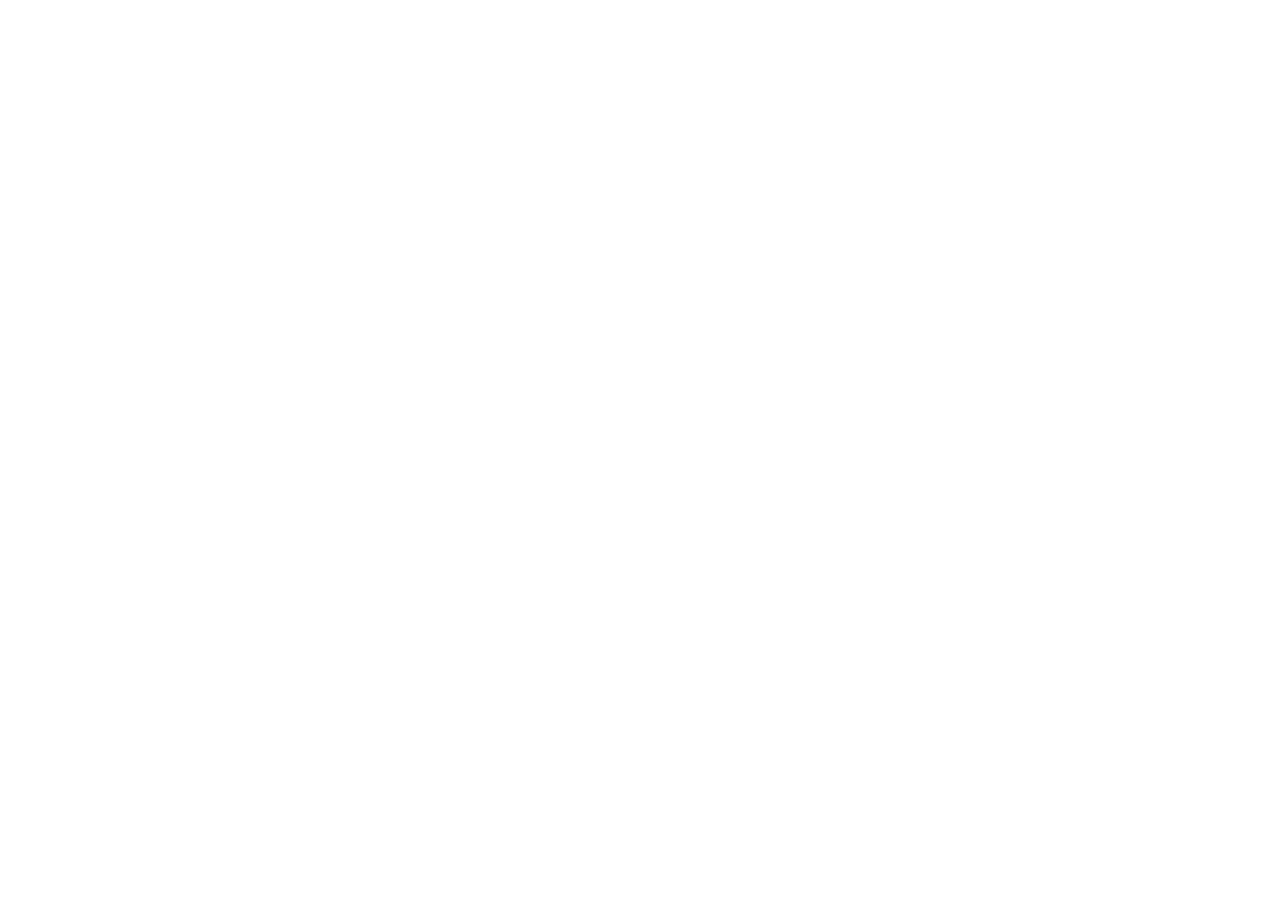
==== login.html @ df0c184a "init project" ====
<!DOCTYPE html>
<html lang="en">
<head>
    <meta charset="UTF-8">
    <meta http-equiv="X-UA-Compatible" content="IE=edge">
    <meta name="viewport" content="width=device-width, initial-scale=1.0">
    <title>Document</title>
</head>
<body>
    
</body>
</html>
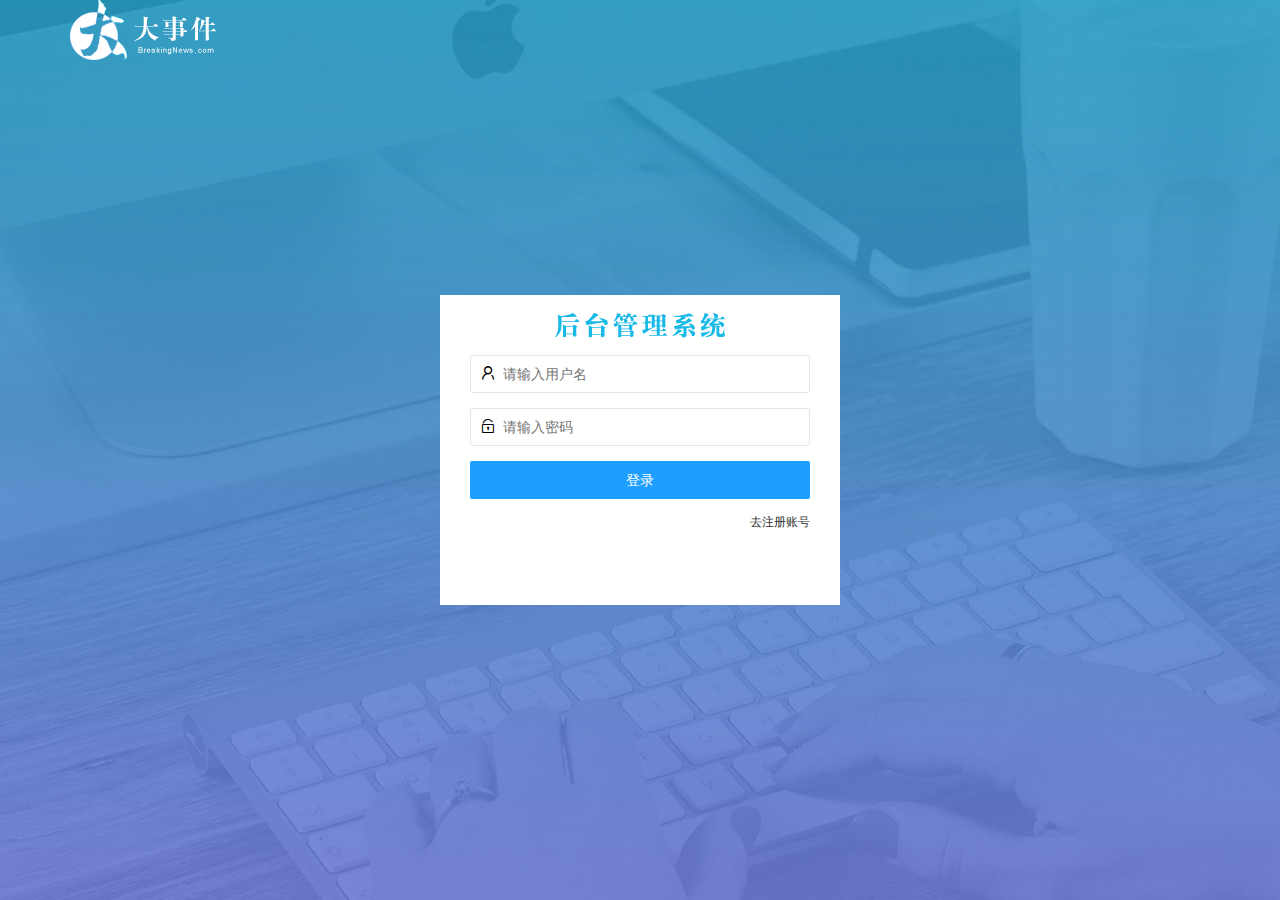
==== commit 1e6ffba7: "完成了登录和注册功能的开发" ====
--- a/login.html
+++ b/login.html
@@ -1,12 +1,90 @@
 <!DOCTYPE html>
 <html lang="en">
+
 <head>
     <meta charset="UTF-8">
     <meta http-equiv="X-UA-Compatible" content="IE=edge">
     <meta name="viewport" content="width=device-width, initial-scale=1.0">
-    <title>Document</title>
+    <title>大事件-登录/注册</title>
+    <!-- 导入LayUI的样式 -->
+    <link rel="stylesheet" href="/assets/lib/layui/css/layui.css">
+    <!-- 导入自己的样式 -->
+    <link rel="stylesheet" href="/assets/css/login.css">
 </head>
+
 <body>
-    
+    <!-- 头部的logo区域 -->
+    <div class="layui-main">
+        <img src="/assets/images/logo.png" alt="">
+    </div>
+    <!-- 登录注册区域 -->
+    <div class="loginAndRegBox">
+        <div class="title-box"></div>
+        <!-- 登录的div -->
+        <div class="login-box">
+            <!-- 登录的表单 -->
+            <form class="layui-form" id="form_login">
+                <!-- 用户名 -->
+                <div class="layui-form-item">
+                    <i class="layui-icon layui-icon-username"></i>
+                    <input type="text" name="username" required lay-verify="required" placeholder="请输入用户名"
+                        autocomplete="off" class="layui-input">
+                </div>
+                <!-- 密码 -->
+                <div class="layui-form-item">
+                    <i class="layui-icon layui-icon-password"></i>
+                    <input type="password" name="password" required lay-verify="required|pwd" placeholder="请输入密码"
+                        autocomplete="off" class="layui-input">
+                </div>
+                <!-- 登录按钮 -->
+                <div class="layui-form-item">
+                    <!-- 注意：表单提交按钮和普通按钮的区别，就是lay-submit属性 -->
+                    <button class="layui-btn layui-btn-fluid layui-btn-normal" lay-submit>登录</button>
+                </div>
+                <div class="layui-form-item links">
+                    <a href="javascript:;" id="link_reg">去注册账号</a>
+                </div>
+            </form>
+        </div>
+        <!-- 注册的div -->
+        <div class="reg-box">
+            <form class="layui-form" id="form_reg">
+                <!-- 用户名 -->
+                <div class="layui-form-item">
+                    <i class="layui-icon layui-icon-username"></i>
+                    <input type="text" name="username" required lay-verify="required" placeholder="请输入用户名"
+                        autocomplete="off" class="layui-input">
+                </div>
+                <!-- 密码 -->
+                <div class="layui-form-item">
+                    <i class="layui-icon layui-icon-password"></i>
+                    <input type="password" name="password" required lay-verify="required|pwd" placeholder="请输入密码"
+                        autocomplete="off" class="layui-input">
+                </div>
+                <div class="layui-form-item">
+                    <i class="layui-icon layui-icon-password"></i>
+                    <input type="password" name="repassword" required lay-verify="required|pwd|repwd" placeholder="再次确认密码"
+                        autocomplete="off" class="layui-input">
+                </div>
+                <!-- 注册按钮 -->
+                <div class="layui-form-item">
+                    <!-- 注意：表单提交按钮和普通按钮的区别，就是lay-submit属性 -->
+                    <button class="layui-btn layui-btn-fluid layui-btn-normal" lay-submit>注册</button>
+                </div>
+                <div class="layui-form-item links">
+                    <a href="javascript:;" id="link_login">去登录</a>
+                </div>
+            </form>
+        </div>
+    </div>
+    <!-- 导入Layui的JS文件 -->
+    <script src="/assets/lib/layui/layui.all.js"></script>
+    <!-- 导入jQuery -->
+    <script src="/assets/lib/jquery.js"></script>
+    <!-- 导入自己封装的baseApi.js -->
+    <script src="/assets/js/baseApi.js"></script>
+    <!-- 导入自己的JavaScript脚本 -->
+    <script src="/assets/js/login.js"></script>
 </body>
+
 </html>--- a/assets/lib/layui/css/layui.css
+++ b/assets/lib/layui/css/layui.css
@@ -0,0 +1,2 @@
+/** layui-v2.5.5 MIT License By https://www.layui.com */
+ .layui-inline,img{display:inline-block;vertical-align:middle}h1,h2,h3,h4,h5,h6{font-weight:400}.layui-edge,.layui-header,.layui-inline,.layui-main{position:relative}.layui-body,.layui-edge,.layui-elip{overflow:hidden}.layui-btn,.layui-edge,.layui-inline,img{vertical-align:middle}.layui-btn,.layui-disabled,.layui-icon,.layui-unselect{-moz-user-select:none;-webkit-user-select:none;-ms-user-select:none}.layui-elip,.layui-form-checkbox span,.layui-form-pane .layui-form-label{text-overflow:ellipsis;white-space:nowrap}.layui-breadcrumb,.layui-tree-btnGroup{visibility:hidden}blockquote,body,button,dd,div,dl,dt,form,h1,h2,h3,h4,h5,h6,input,li,ol,p,pre,td,textarea,th,ul{margin:0;padding:0;-webkit-tap-highlight-color:rgba(0,0,0,0)}a:active,a:hover{outline:0}img{border:none}li{list-style:none}table{border-collapse:collapse;border-spacing:0}h4,h5,h6{font-size:100%}button,input,optgroup,option,select,textarea{font-family:inherit;font-size:inherit;font-style:inherit;font-weight:inherit;outline:0}pre{white-space:pre-wrap;white-space:-moz-pre-wrap;white-space:-pre-wrap;white-space:-o-pre-wrap;word-wrap:break-word}body{line-height:24px;font:14px Helvetica Neue,Helvetica,PingFang SC,Tahoma,Arial,sans-serif}hr{height:1px;margin:10px 0;border:0;clear:both}a{color:#333;text-decoration:none}a:hover{color:#777}a cite{font-style:normal;*cursor:pointer}.layui-border-box,.layui-border-box *{box-sizing:border-box}.layui-box,.layui-box *{box-sizing:content-box}.layui-clear{clear:both;*zoom:1}.layui-clear:after{content:'\20';clear:both;*zoom:1;display:block;height:0}.layui-inline{*display:inline;*zoom:1}.layui-edge{display:inline-block;width:0;height:0;border-width:6px;border-style:dashed;border-color:transparent}.layui-edge-top{top:-4px;border-bottom-color:#999;border-bottom-style:solid}.layui-edge-right{border-left-color:#999;border-left-style:solid}.layui-edge-bottom{top:2px;border-top-color:#999;border-top-style:solid}.layui-edge-left{border-right-color:#999;border-right-style:solid}.layui-disabled,.layui-disabled:hover{color:#d2d2d2!important;cursor:not-allowed!important}.layui-circle{border-radius:100%}.layui-show{display:block!important}.layui-hide{display:none!important}@font-face{font-family:layui-icon;src:url(../font/iconfont.eot?v=250);src:url(../font/iconfont.eot?v=250#iefix) format('embedded-opentype'),url(../font/iconfont.woff2?v=250) format('woff2'),url(../font/iconfont.woff?v=250) format('woff'),url(../font/iconfont.ttf?v=250) format('truetype'),url(../font/iconfont.svg?v=250#layui-icon) format('svg')}.layui-icon{font-family:layui-icon!important;font-size:16px;font-style:normal;-webkit-font-smoothing:antialiased;-moz-osx-font-smoothing:grayscale}.layui-icon-reply-fill:before{content:"\e611"}.layui-icon-set-fill:before{content:"\e614"}.layui-icon-menu-fill:before{content:"\e60f"}.layui-icon-search:before{content:"\e615"}.layui-icon-share:before{content:"\e641"}.layui-icon-set-sm:before{content:"\e620"}.layui-icon-engine:before{content:"\e628"}.layui-icon-close:before{content:"\1006"}.layui-icon-close-fill:before{content:"\1007"}.layui-icon-chart-screen:before{content:"\e629"}.layui-icon-star:before{content:"\e600"}.layui-icon-circle-dot:before{content:"\e617"}.layui-icon-chat:before{content:"\e606"}.layui-icon-release:before{content:"\e609"}.layui-icon-list:before{content:"\e60a"}.layui-icon-chart:before{content:"\e62c"}.layui-icon-ok-circle:before{content:"\1005"}.layui-icon-layim-theme:before{content:"\e61b"}.layui-icon-table:before{content:"\e62d"}.layui-icon-right:before{content:"\e602"}.layui-icon-left:before{content:"\e603"}.layui-icon-cart-simple:before{content:"\e698"}.layui-icon-face-cry:before{content:"\e69c"}.layui-icon-face-smile:before{content:"\e6af"}.layui-icon-survey:before{content:"\e6b2"}.layui-icon-tree:before{content:"\e62e"}.layui-icon-upload-circle:before{content:"\e62f"}.layui-icon-add-circle:before{content:"\e61f"}.layui-icon-download-circle:before{content:"\e601"}.layui-icon-templeate-1:before{content:"\e630"}.layui-icon-util:before{content:"\e631"}.layui-icon-face-surprised:before{content:"\e664"}.layui-icon-edit:before{content:"\e642"}.layui-icon-speaker:before{content:"\e645"}.layui-icon-down:before{content:"\e61a"}.layui-icon-file:before{content:"\e621"}.layui-icon-layouts:before{content:"\e632"}.layui-icon-rate-half:before{content:"\e6c9"}.layui-icon-add-circle-fine:before{content:"\e608"}.layui-icon-prev-circle:before{content:"\e633"}.layui-icon-read:before{content:"\e705"}.layui-icon-404:before{content:"\e61c"}.layui-icon-carousel:before{content:"\e634"}.layui-icon-help:before{content:"\e607"}.layui-icon-code-circle:before{content:"\e635"}.layui-icon-water:before{content:"\e636"}.layui-icon-username:before{content:"\e66f"}.layui-icon-find-fill:before{content:"\e670"}.layui-icon-about:before{content:"\e60b"}.layui-icon-location:before{content:"\e715"}.layui-icon-up:before{content:"\e619"}.layui-icon-pause:before{content:"\e651"}.layui-icon-date:before{content:"\e637"}.layui-icon-layim-uploadfile:before{content:"\e61d"}.layui-icon-delete:before{content:"\e640"}.layui-icon-play:before{content:"\e652"}.layui-icon-top:before{content:"\e604"}.layui-icon-friends:before{content:"\e612"}.layui-icon-refresh-3:before{content:"\e9aa"}.layui-icon-ok:before{content:"\e605"}.layui-icon-layer:before{content:"\e638"}.layui-icon-face-smile-fine:before{content:"\e60c"}.layui-icon-dollar:before{content:"\e659"}.layui-icon-group:before{content:"\e613"}.layui-icon-layim-download:before{content:"\e61e"}.layui-icon-picture-fine:before{content:"\e60d"}.layui-icon-link:before{content:"\e64c"}.layui-icon-diamond:before{content:"\e735"}.layui-icon-log:before{content:"\e60e"}.layui-icon-rate-solid:before{content:"\e67a"}.layui-icon-fonts-del:before{content:"\e64f"}.layui-icon-unlink:before{content:"\e64d"}.layui-icon-fonts-clear:before{content:"\e639"}.layui-icon-triangle-r:before{content:"\e623"}.layui-icon-circle:before{content:"\e63f"}.layui-icon-radio:before{content:"\e643"}.layui-icon-align-center:before{content:"\e647"}.layui-icon-align-right:before{content:"\e648"}.layui-icon-align-left:before{content:"\e649"}.layui-icon-loading-1:before{content:"\e63e"}.layui-icon-return:before{content:"\e65c"}.layui-icon-fonts-strong:before{content:"\e62b"}.layui-icon-upload:before{content:"\e67c"}.layui-icon-dialogue:before{content:"\e63a"}.layui-icon-video:before{content:"\e6ed"}.layui-icon-headset:before{content:"\e6fc"}.layui-icon-cellphone-fine:before{content:"\e63b"}.layui-icon-add-1:before{content:"\e654"}.layui-icon-face-smile-b:before{content:"\e650"}.layui-icon-fonts-html:before{content:"\e64b"}.layui-icon-form:before{content:"\e63c"}.layui-icon-cart:before{content:"\e657"}.layui-icon-camera-fill:before{content:"\e65d"}.layui-icon-tabs:before{content:"\e62a"}.layui-icon-fonts-code:before{content:"\e64e"}.layui-icon-fire:before{content:"\e756"}.layui-icon-set:before{content:"\e716"}.layui-icon-fonts-u:before{content:"\e646"}.layui-icon-triangle-d:before{content:"\e625"}.layui-icon-tips:before{content:"\e702"}.layui-icon-picture:before{content:"\e64a"}.layui-icon-more-vertical:before{content:"\e671"}.layui-icon-flag:before{content:"\e66c"}.layui-icon-loading:before{content:"\e63d"}.layui-icon-fonts-i:before{content:"\e644"}.layui-icon-refresh-1:before{content:"\e666"}.layui-icon-rmb:before{content:"\e65e"}.layui-icon-home:before{content:"\e68e"}.layui-icon-user:before{content:"\e770"}.layui-icon-notice:before{content:"\e667"}.layui-icon-login-weibo:before{content:"\e675"}.layui-icon-voice:before{content:"\e688"}.layui-icon-upload-drag:before{content:"\e681"}.layui-icon-login-qq:before{content:"\e676"}.layui-icon-snowflake:before{content:"\e6b1"}.layui-icon-file-b:before{content:"\e655"}.layui-icon-template:before{content:"\e663"}.layui-icon-auz:before{content:"\e672"}.layui-icon-console:before{content:"\e665"}.layui-icon-app:before{content:"\e653"}.layui-icon-prev:before{content:"\e65a"}.layui-icon-website:before{content:"\e7ae"}.layui-icon-next:before{content:"\e65b"}.layui-icon-component:before{content:"\e857"}.layui-icon-more:before{content:"\e65f"}.layui-icon-login-wechat:before{content:"\e677"}.layui-icon-shrink-right:before{content:"\e668"}.layui-icon-spread-left:before{content:"\e66b"}.layui-icon-camera:before{content:"\e660"}.layui-icon-note:before{content:"\e66e"}.layui-icon-refresh:before{content:"\e669"}.layui-icon-female:before{content:"\e661"}.layui-icon-male:before{content:"\e662"}.layui-icon-password:before{content:"\e673"}.layui-icon-senior:before{content:"\e674"}.layui-icon-theme:before{content:"\e66a"}.layui-icon-tread:before{content:"\e6c5"}.layui-icon-praise:before{content:"\e6c6"}.layui-icon-star-fill:before{content:"\e658"}.layui-icon-rate:before{content:"\e67b"}.layui-icon-template-1:before{content:"\e656"}.layui-icon-vercode:before{content:"\e679"}.layui-icon-cellphone:before{content:"\e678"}.layui-icon-screen-full:before{content:"\e622"}.layui-icon-screen-restore:before{content:"\e758"}.layui-icon-cols:before{content:"\e610"}.layui-icon-export:before{content:"\e67d"}.layui-icon-print:before{content:"\e66d"}.layui-icon-slider:before{content:"\e714"}.layui-icon-addition:before{content:"\e624"}.layui-icon-subtraction:before{content:"\e67e"}.layui-icon-service:before{content:"\e626"}.layui-icon-transfer:before{content:"\e691"}.layui-main{width:1140px;margin:0 auto}.layui-header{z-index:1000;height:60px}.layui-header a:hover{transition:all .5s;-webkit-transition:all .5s}.layui-side{position:fixed;left:0;top:0;bottom:0;z-index:999;width:200px;overflow-x:hidden}.layui-side-scroll{position:relative;width:220px;height:100%;overflow-x:hidden}.layui-body{position:absolute;left:200px;right:0;top:0;bottom:0;z-index:998;width:auto;overflow-y:auto;box-sizing:border-box}.layui-layout-body{overflow:hidden}.layui-layout-admin .layui-header{background-color:#23262E}.layui-layout-admin .layui-side{top:60px;width:200px;overflow-x:hidden}.layui-layout-admin .layui-body{position:fixed;top:60px;bottom:44px}.layui-layout-admin .layui-main{width:auto;margin:0 15px}.layui-layout-admin .layui-footer{position:fixed;left:200px;right:0;bottom:0;height:44px;line-height:44px;padding:0 15px;background-color:#eee}.layui-layout-admin .layui-logo{position:absolute;left:0;top:0;width:200px;height:100%;line-height:60px;text-align:center;color:#009688;font-size:16px}.layui-layout-admin .layui-header .layui-nav{background:0 0}.layui-layout-left{position:absolute!important;left:200px;top:0}.layui-layout-right{position:absolute!important;right:0;top:0}.layui-container{position:relative;margin:0 auto;padding:0 15px;box-sizing:border-box}.layui-fluid{position:relative;margin:0 auto;padding:0 15px}.layui-row:after,.layui-row:before{content:'';display:block;clear:both}.layui-col-lg1,.layui-col-lg10,.layui-col-lg11,.layui-col-lg12,.layui-col-lg2,.layui-col-lg3,.layui-col-lg4,.layui-col-lg5,.layui-col-lg6,.layui-col-lg7,.layui-col-lg8,.layui-col-lg9,.layui-col-md1,.layui-col-md10,.layui-col-md11,.layui-col-md12,.layui-col-md2,.layui-col-md3,.layui-col-md4,.layui-col-md5,.layui-col-md6,.layui-col-md7,.layui-col-md8,.layui-col-md9,.layui-col-sm1,.layui-col-sm10,.layui-col-sm11,.layui-col-sm12,.layui-col-sm2,.layui-col-sm3,.layui-col-sm4,.layui-col-sm5,.layui-col-sm6,.layui-col-sm7,.layui-col-sm8,.layui-col-sm9,.layui-col-xs1,.layui-col-xs10,.layui-col-xs11,.layui-col-xs12,.layui-col-xs2,.layui-col-xs3,.layui-col-xs4,.layui-col-xs5,.layui-col-xs6,.layui-col-xs7,.layui-col-xs8,.layui-col-xs9{position:relative;display:block;box-sizing:border-box}.layui-col-xs1,.layui-col-xs10,.layui-col-xs11,.layui-col-xs12,.layui-col-xs2,.layui-col-xs3,.layui-col-xs4,.layui-col-xs5,.layui-col-xs6,.layui-col-xs7,.layui-col-xs8,.layui-col-xs9{float:left}.layui-col-xs1{width:8.33333333%}.layui-col-xs2{width:16.66666667%}.layui-col-xs3{width:25%}.layui-col-xs4{width:33.33333333%}.layui-col-xs5{width:41.66666667%}.layui-col-xs6{width:50%}.layui-col-xs7{width:58.33333333%}.layui-col-xs8{width:66.66666667%}.layui-col-xs9{width:75%}.layui-col-xs10{width:83.33333333%}.layui-col-xs11{width:91.66666667%}.layui-col-xs12{width:100%}.layui-col-xs-offset1{margin-left:8.33333333%}.layui-col-xs-offset2{margin-left:16.66666667%}.layui-col-xs-offset3{margin-left:25%}.layui-col-xs-offset4{margin-left:33.33333333%}.layui-col-xs-offset5{margin-left:41.66666667%}.layui-col-xs-offset6{margin-left:50%}.layui-col-xs-offset7{margin-left:58.33333333%}.layui-col-xs-offset8{margin-left:66.66666667%}.layui-col-xs-offset9{margin-left:75%}.layui-col-xs-offset10{margin-left:83.33333333%}.layui-col-xs-offset11{margin-left:91.66666667%}.layui-col-xs-offset12{margin-left:100%}@media screen and (max-width:768px){.layui-hide-xs{display:none!important}.layui-show-xs-block{display:block!important}.layui-show-xs-inline{display:inline!important}.layui-show-xs-inline-block{display:inline-block!important}}@media screen and (min-width:768px){.layui-container{width:750px}.layui-hide-sm{display:none!important}.layui-show-sm-block{display:block!important}.layui-show-sm-inline{display:inline!important}.layui-show-sm-inline-block{display:inline-block!important}.layui-col-sm1,.layui-col-sm10,.layui-col-sm11,.layui-col-sm12,.layui-col-sm2,.layui-col-sm3,.layui-col-sm4,.layui-col-sm5,.layui-col-sm6,.layui-col-sm7,.layui-col-sm8,.layui-col-sm9{float:left}.layui-col-sm1{width:8.33333333%}.layui-col-sm2{width:16.66666667%}.layui-col-sm3{width:25%}.layui-col-sm4{width:33.33333333%}.layui-col-sm5{width:41.66666667%}.layui-col-sm6{width:50%}.layui-col-sm7{width:58.33333333%}.layui-col-sm8{width:66.66666667%}.layui-col-sm9{width:75%}.layui-col-sm10{width:83.33333333%}.layui-col-sm11{width:91.66666667%}.layui-col-sm12{width:100%}.layui-col-sm-offset1{margin-left:8.33333333%}.layui-col-sm-offset2{margin-left:16.66666667%}.layui-col-sm-offset3{margin-left:25%}.layui-col-sm-offset4{margin-left:33.33333333%}.layui-col-sm-offset5{margin-left:41.66666667%}.layui-col-sm-offset6{margin-left:50%}.layui-col-sm-offset7{margin-left:58.33333333%}.layui-col-sm-offset8{margin-left:66.66666667%}.layui-col-sm-offset9{margin-left:75%}.layui-col-sm-offset10{margin-left:83.33333333%}.layui-col-sm-offset11{margin-left:91.66666667%}.layui-col-sm-offset12{margin-left:100%}}@media screen and (min-width:992px){.layui-container{width:970px}.layui-hide-md{display:none!important}.layui-show-md-block{display:block!important}.layui-show-md-inline{display:inline!important}.layui-show-md-inline-block{display:inline-block!important}.layui-col-md1,.layui-col-md10,.layui-col-md11,.layui-col-md12,.layui-col-md2,.layui-col-md3,.layui-col-md4,.layui-col-md5,.layui-col-md6,.layui-col-md7,.layui-col-md8,.layui-col-md9{float:left}.layui-col-md1{width:8.33333333%}.layui-col-md2{width:16.66666667%}.layui-col-md3{width:25%}.layui-col-md4{width:33.33333333%}.layui-col-md5{width:41.66666667%}.layui-col-md6{width:50%}.layui-col-md7{width:58.33333333%}.layui-col-md8{width:66.66666667%}.layui-col-md9{width:75%}.layui-col-md10{width:83.33333333%}.layui-col-md11{width:91.66666667%}.layui-col-md12{width:100%}.layui-col-md-offset1{margin-left:8.33333333%}.layui-col-md-offset2{margin-left:16.66666667%}.layui-col-md-offset3{margin-left:25%}.layui-col-md-offset4{margin-left:33.33333333%}.layui-col-md-offset5{margin-left:41.66666667%}.layui-col-md-offset6{margin-left:50%}.layui-col-md-offset7{margin-left:58.33333333%}.layui-col-md-offset8{margin-left:66.66666667%}.layui-col-md-offset9{margin-left:75%}.layui-col-md-offset10{margin-left:83.33333333%}.layui-col-md-offset11{margin-left:91.66666667%}.layui-col-md-offset12{margin-left:100%}}@media screen and (min-width:1200px){.layui-container{width:1170px}.layui-hide-lg{display:none!important}.layui-show-lg-block{display:block!important}.layui-show-lg-inline{display:inline!important}.layui-show-lg-inline-block{display:inline-block!important}.layui-col-lg1,.layui-col-lg10,.layui-col-lg11,.layui-col-lg12,.layui-col-lg2,.layui-col-lg3,.layui-col-lg4,.layui-col-lg5,.layui-col-lg6,.layui-col-lg7,.layui-col-lg8,.layui-col-lg9{float:left}.layui-col-lg1{width:8.33333333%}.layui-col-lg2{width:16.66666667%}.layui-col-lg3{width:25%}.layui-col-lg4{width:33.33333333%}.layui-col-lg5{width:41.66666667%}.layui-col-lg6{width:50%}.layui-col-lg7{width:58.33333333%}.layui-col-lg8{width:66.66666667%}.layui-col-lg9{width:75%}.layui-col-lg10{width:83.33333333%}.layui-col-lg11{width:91.66666667%}.layui-col-lg12{width:100%}.layui-col-lg-offset1{margin-left:8.33333333%}.layui-col-lg-offset2{margin-left:16.66666667%}.layui-col-lg-offset3{margin-left:25%}.layui-col-lg-offset4{margin-left:33.33333333%}.layui-col-lg-offset5{margin-left:41.66666667%}.layui-col-lg-offset6{margin-left:50%}.layui-col-lg-offset7{margin-left:58.33333333%}.layui-col-lg-offset8{margin-left:66.66666667%}.layui-col-lg-offset9{margin-left:75%}.layui-col-lg-offset10{margin-left:83.33333333%}.layui-col-lg-offset11{margin-left:91.66666667%}.layui-col-lg-offset12{margin-left:100%}}.layui-col-space1{margin:-.5px}.layui-col-space1>*{padding:.5px}.layui-col-space3{margin:-1.5px}.layui-col-space3>*{padding:1.5px}.layui-col-space5{margin:-2.5px}.layui-col-space5>*{padding:2.5px}.layui-col-space8{margin:-3.5px}.layui-col-space8>*{padding:3.5px}.layui-col-space10{margin:-5px}.layui-col-space10>*{padding:5px}.layui-col-space12{margin:-6px}.layui-col-space12>*{padding:6px}.layui-col-space15{margin:-7.5px}.layui-col-space15>*{padding:7.5px}.layui-col-space18{margin:-9px}.layui-col-space18>*{padding:9px}.layui-col-space20{margin:-10px}.layui-col-space20>*{padding:10px}.layui-col-space22{margin:-11px}.layui-col-space22>*{padding:11px}.layui-col-space25{margin:-12.5px}.layui-col-space25>*{padding:12.5px}.layui-col-space30{margin:-15px}.layui-col-space30>*{padding:15px}.layui-btn,.layui-input,.layui-select,.layui-textarea,.layui-upload-button{outline:0;-webkit-appearance:none;transition:all .3s;-webkit-transition:all .3s;box-sizing:border-box}.layui-elem-quote{margin-bottom:10px;padding:15px;line-height:22px;border-left:5px solid #009688;border-radius:0 2px 2px 0;background-color:#f2f2f2}.layui-quote-nm{border-style:solid;border-width:1px 1px 1px 5px;background:0 0}.layui-elem-field{margin-bottom:10px;padding:0;border-width:1px;border-style:solid}.layui-elem-field legend{margin-left:20px;padding:0 10px;font-size:20px;font-weight:300}.layui-field-title{margin:10px 0 20px;border-width:1px 0 0}.layui-field-box{padding:10px 15px}.layui-field-title .layui-field-box{padding:10px 0}.layui-progress{position:relative;height:6px;border-radius:20px;background-color:#e2e2e2}.layui-progress-bar{position:absolute;left:0;top:0;width:0;max-width:100%;height:6px;border-radius:20px;text-align:right;background-color:#5FB878;transition:all .3s;-webkit-transition:all .3s}.layui-progress-big,.layui-progress-big .layui-progress-bar{height:18px;line-height:18px}.layui-progress-text{position:relative;top:-20px;line-height:18px;font-size:12px;color:#666}.layui-progress-big .layui-progress-text{position:static;padding:0 10px;color:#fff}.layui-collapse{border-width:1px;border-style:solid;border-radius:2px}.layui-colla-content,.layui-colla-item{border-top-width:1px;border-top-style:solid}.layui-colla-item:first-child{border-top:none}.layui-colla-title{position:relative;height:42px;line-height:42px;padding:0 15px 0 35px;color:#333;background-color:#f2f2f2;cursor:pointer;font-size:14px;overflow:hidden}.layui-colla-content{display:none;padding:10px 15px;line-height:22px;color:#666}.layui-colla-icon{position:absolute;left:15px;top:0;font-size:14px}.layui-card{margin-bottom:15px;border-radius:2px;background-color:#fff;box-shadow:0 1px 2px 0 rgba(0,0,0,.05)}.layui-card:last-child{margin-bottom:0}.layui-card-header{position:relative;height:42px;line-height:42px;padding:0 15px;border-bottom:1px solid #f6f6f6;color:#333;border-radius:2px 2px 0 0;font-size:14px}.layui-bg-black,.layui-bg-blue,.layui-bg-cyan,.layui-bg-green,.layui-bg-orange,.layui-bg-red{color:#fff!important}.layui-card-body{position:relative;padding:10px 15px;line-height:24px}.layui-card-body[pad15]{padding:15px}.layui-card-body[pad20]{padding:20px}.layui-card-body .layui-table{margin:5px 0}.layui-card .layui-tab{margin:0}.layui-panel-window{position:relative;padding:15px;border-radius:0;border-top:5px solid #E6E6E6;background-color:#fff}.layui-auxiliar-moving{position:fixed;left:0;right:0;top:0;bottom:0;width:100%;height:100%;background:0 0;z-index:9999999999}.layui-form-label,.layui-form-mid,.layui-form-select,.layui-input-block,.layui-input-inline,.layui-textarea{position:relative}.layui-bg-red{background-color:#FF5722!important}.layui-bg-orange{background-color:#FFB800!important}.layui-bg-green{background-color:#009688!important}.layui-bg-cyan{background-color:#2F4056!important}.layui-bg-blue{background-color:#1E9FFF!important}.layui-bg-black{background-color:#393D49!important}.layui-bg-gray{background-color:#eee!important;color:#666!important}.layui-badge-rim,.layui-colla-content,.layui-colla-item,.layui-collapse,.layui-elem-field,.layui-form-pane .layui-form-item[pane],.layui-form-pane .layui-form-label,.layui-input,.layui-layedit,.layui-layedit-tool,.layui-quote-nm,.layui-select,.layui-tab-bar,.layui-tab-card,.layui-tab-title,.layui-tab-title .layui-this:after,.layui-textarea{border-color:#e6e6e6}.layui-timeline-item:before,hr{background-color:#e6e6e6}.layui-text{line-height:22px;font-size:14px;color:#666}.layui-text h1,.layui-text h2,.layui-text h3{font-weight:500;color:#333}.layui-text h1{font-size:30px}.layui-text h2{font-size:24px}.layui-text h3{font-size:18px}.layui-text a:not(.layui-btn){color:#01AAED}.layui-text a:not(.layui-btn):hover{text-decoration:underline}.layui-text ul{padding:5px 0 5px 15px}.layui-text ul li{margin-top:5px;list-style-type:disc}.layui-text em,.layui-word-aux{color:#999!important;padding:0 5px!important}.layui-btn{display:inline-block;height:38px;line-height:38px;padding:0 18px;background-color:#009688;color:#fff;white-space:nowrap;text-align:center;font-size:14px;border:none;border-radius:2px;cursor:pointer}.layui-btn:hover{opacity:.8;filter:alpha(opacity=80);color:#fff}.layui-btn:active{opacity:1;filter:alpha(opacity=100)}.layui-btn+.layui-btn{margin-left:10px}.layui-btn-container{font-size:0}.layui-btn-container .layui-btn{margin-right:10px;margin-bottom:10px}.layui-btn-container .layui-btn+.layui-btn{margin-left:0}.layui-table .layui-btn-container .layui-btn{margin-bottom:9px}.layui-btn-radius{border-radius:100px}.layui-btn .layui-icon{margin-right:3px;font-size:18px;vertical-align:bottom;vertical-align:middle\9}.layui-btn-primary{border:1px solid #C9C9C9;background-color:#fff;color:#555}.layui-btn-primary:hover{border-color:#009688;color:#333}.layui-btn-normal{background-color:#1E9FFF}.layui-btn-warm{background-color:#FFB800}.layui-btn-danger{background-color:#FF5722}.layui-btn-checked{background-color:#5FB878}.layui-btn-disabled,.layui-btn-disabled:active,.layui-btn-disabled:hover{border:1px solid #e6e6e6;background-color:#FBFBFB;color:#C9C9C9;cursor:not-allowed;opacity:1}.layui-btn-lg{height:44px;line-height:44px;padding:0 25px;font-size:16px}.layui-btn-sm{height:30px;line-height:30px;padding:0 10px;font-size:12px}.layui-btn-sm i{font-size:16px!important}.layui-btn-xs{height:22px;line-height:22px;padding:0 5px;font-size:12px}.layui-btn-xs i{font-size:14px!important}.layui-btn-group{display:inline-block;vertical-align:middle;font-size:0}.layui-btn-group .layui-btn{margin-left:0!important;margin-right:0!important;border-left:1px solid rgba(255,255,255,.5);border-radius:0}.layui-btn-group .layui-btn-primary{border-left:none}.layui-btn-group .layui-btn-primary:hover{border-color:#C9C9C9;color:#009688}.layui-btn-group .layui-btn:first-child{border-left:none;border-radius:2px 0 0 2px}.layui-btn-group .layui-btn-primary:first-child{border-left:1px solid #c9c9c9}.layui-btn-group .layui-btn:last-child{border-radius:0 2px 2px 0}.layui-btn-group .layui-btn+.layui-btn{margin-left:0}.layui-btn-group+.layui-btn-group{margin-left:10px}.layui-btn-fluid{width:100%}.layui-input,.layui-select,.layui-textarea{height:38px;line-height:1.3;line-height:38px\9;border-width:1px;border-style:solid;background-color:#fff;border-radius:2px}.layui-input::-webkit-input-placeholder,.layui-select::-webkit-input-placeholder,.layui-textarea::-webkit-input-placeholder{line-height:1.3}.layui-input,.layui-textarea{display:block;width:100%;padding-left:10px}.layui-input:hover,.layui-textarea:hover{border-color:#D2D2D2!important}.layui-input:focus,.layui-textarea:focus{border-color:#C9C9C9!important}.layui-textarea{min-height:100px;height:auto;line-height:20px;padding:6px 10px;resize:vertical}.layui-select{padding:0 10px}.layui-form input[type=checkbox],.layui-form input[type=radio],.layui-form select{display:none}.layui-form [lay-ignore]{display:initial}.layui-form-item{margin-bottom:15px;clear:both;*zoom:1}.layui-form-item:after{content:'\20';clear:both;*zoom:1;display:block;height:0}.layui-form-label{float:left;display:block;padding:9px 15px;width:80px;font-weight:400;line-height:20px;text-align:right}.layui-form-label-col{display:block;float:none;padding:9px 0;line-height:20px;text-align:left}.layui-form-item .layui-inline{margin-bottom:5px;margin-right:10px}.layui-input-block{margin-left:110px;min-height:36px}.layui-input-inline{display:inline-block;vertical-align:middle}.layui-form-item .layui-input-inline{float:left;width:190px;margin-right:10px}.layui-form-text .layui-input-inline{width:auto}.layui-form-mid{float:left;display:block;padding:9px 0!important;line-height:20px;margin-right:10px}.layui-form-danger+.layui-form-select .layui-input,.layui-form-danger:focus{border-color:#FF5722!important}.layui-form-select .layui-input{padding-right:30px;cursor:pointer}.layui-form-select .layui-edge{position:absolute;right:10px;top:50%;margin-top:-3px;cursor:pointer;border-width:6px;border-top-color:#c2c2c2;border-top-style:solid;transition:all .3s;-webkit-transition:all .3s}.layui-form-select dl{display:none;position:absolute;left:0;top:42px;padding:5px 0;z-index:899;min-width:100%;border:1px solid #d2d2d2;max-height:300px;overflow-y:auto;background-color:#fff;border-radius:2px;box-shadow:0 2px 4px rgba(0,0,0,.12);box-sizing:border-box}.layui-form-select dl dd,.layui-form-select dl dt{padding:0 10px;line-height:36px;white-space:nowrap;overflow:hidden;text-overflow:ellipsis}.layui-form-select dl dt{font-size:12px;color:#999}.layui-form-select dl dd{cursor:pointer}.layui-form-select dl dd:hover{background-color:#f2f2f2;-webkit-transition:.5s all;transition:.5s all}.layui-form-select .layui-select-group dd{padding-left:20px}.layui-form-select dl dd.layui-select-tips{padding-left:10px!important;color:#999}.layui-form-select dl dd.layui-this{background-color:#5FB878;color:#fff}.layui-form-checkbox,.layui-form-select dl dd.layui-disabled{background-color:#fff}.layui-form-selected dl{display:block}.layui-form-checkbox,.layui-form-checkbox *,.layui-form-switch{display:inline-block;vertical-align:middle}.layui-form-selected .layui-edge{margin-top:-9px;-webkit-transform:rotate(180deg);transform:rotate(180deg);margin-top:-3px\9}:root .layui-form-selected .layui-edge{margin-top:-9px\0/IE9}.layui-form-selectup dl{top:auto;bottom:42px}.layui-select-none{margin:5px 0;text-align:center;color:#999}.layui-select-disabled .layui-disabled{border-color:#eee!important}.layui-select-disabled .layui-edge{border-top-color:#d2d2d2}.layui-form-checkbox{position:relative;height:30px;line-height:30px;margin-right:10px;padding-right:30px;cursor:pointer;font-size:0;-webkit-transition:.1s linear;transition:.1s linear;box-sizing:border-box}.layui-form-checkbox span{padding:0 10px;height:100%;font-size:14px;border-radius:2px 0 0 2px;background-color:#d2d2d2;color:#fff;overflow:hidden}.layui-form-checkbox:hover span{background-color:#c2c2c2}.layui-form-checkbox i{position:absolute;right:0;top:0;width:30px;height:28px;border:1px solid #d2d2d2;border-left:none;border-radius:0 2px 2px 0;color:#fff;font-size:20px;text-align:center}.layui-form-checkbox:hover i{border-color:#c2c2c2;color:#c2c2c2}.layui-form-checked,.layui-form-checked:hover{border-color:#5FB878}.layui-form-checked span,.layui-form-checked:hover span{background-color:#5FB878}.layui-form-checked i,.layui-form-checked:hover i{color:#5FB878}.layui-form-item .layui-form-checkbox{margin-top:4px}.layui-form-checkbox[lay-skin=primary]{height:auto!important;line-height:normal!important;min-width:18px;min-height:18px;border:none!important;margin-right:0;padding-left:28px;padding-right:0;background:0 0}.layui-form-checkbox[lay-skin=primary] span{padding-left:0;padding-right:15px;line-height:18px;background:0 0;color:#666}.layui-form-checkbox[lay-skin=primary] i{right:auto;left:0;width:16px;height:16px;line-height:16px;border:1px solid #d2d2d2;font-size:12px;border-radius:2px;background-color:#fff;-webkit-transition:.1s linear;transition:.1s linear}.layui-form-checkbox[lay-skin=primary]:hover i{border-color:#5FB878;color:#fff}.layui-form-checked[lay-skin=primary] i{border-color:#5FB878!important;background-color:#5FB878;color:#fff}.layui-checkbox-disbaled[lay-skin=primary] span{background:0 0!important;color:#c2c2c2}.layui-checkbox-disbaled[lay-skin=primary]:hover i{border-color:#d2d2d2}.layui-form-item .layui-form-checkbox[lay-skin=primary]{margin-top:10px}.layui-form-switch{position:relative;height:22px;line-height:22px;min-width:35px;padding:0 5px;margin-top:8px;border:1px solid #d2d2d2;border-radius:20px;cursor:pointer;background-color:#fff;-webkit-transition:.1s linear;transition:.1s linear}.layui-form-switch i{position:absolute;left:5px;top:3px;width:16px;height:16px;border-radius:20px;background-color:#d2d2d2;-webkit-transition:.1s linear;transition:.1s linear}.layui-form-switch em{position:relative;top:0;width:25px;margin-left:21px;padding:0!important;text-align:center!important;color:#999!important;font-style:normal!important;font-size:12px}.layui-form-onswitch{border-color:#5FB878;background-color:#5FB878}.layui-checkbox-disbaled,.layui-checkbox-disbaled i{border-color:#e2e2e2!important}.layui-form-onswitch i{left:100%;margin-left:-21px;background-color:#fff}.layui-form-onswitch em{margin-left:5px;margin-right:21px;color:#fff!important}.layui-checkbox-disbaled span{background-color:#e2e2e2!important}.layui-checkbox-disbaled:hover i{color:#fff!important}[lay-radio]{display:none}.layui-form-radio,.layui-form-radio *{display:inline-block;vertical-align:middle}.layui-form-radio{line-height:28px;margin:6px 10px 0 0;padding-right:10px;cursor:pointer;font-size:0}.layui-form-radio *{font-size:14px}.layui-form-radio>i{margin-right:8px;font-size:22px;color:#c2c2c2}.layui-form-radio>i:hover,.layui-form-radioed>i{color:#5FB878}.layui-radio-disbaled>i{color:#e2e2e2!important}.layui-form-pane .layui-form-label{width:110px;padding:8px 15px;height:38px;line-height:20px;border-width:1px;border-style:solid;border-radius:2px 0 0 2px;text-align:center;background-color:#FBFBFB;overflow:hidden;box-sizing:border-box}.layui-form-pane .layui-input-inline{margin-left:-1px}.layui-form-pane .layui-input-block{margin-left:110px;left:-1px}.layui-form-pane .layui-input{border-radius:0 2px 2px 0}.layui-form-pane .layui-form-text .layui-form-label{float:none;width:100%;border-radius:2px;box-sizing:border-box;text-align:left}.layui-form-pane .layui-form-text .layui-input-inline{display:block;margin:0;top:-1px;clear:both}.layui-form-pane .layui-form-text .layui-input-block{margin:0;left:0;top:-1px}.layui-form-pane .layui-form-text .layui-textarea{min-height:100px;border-radius:0 0 2px 2px}.layui-form-pane .layui-form-checkbox{margin:4px 0 4px 10px}.layui-form-pane .layui-form-radio,.layui-form-pane .layui-form-switch{margin-top:6px;margin-left:10px}.layui-form-pane .layui-form-item[pane]{position:relative;border-width:1px;border-style:solid}.layui-form-pane .layui-form-item[pane] .layui-form-label{position:absolute;left:0;top:0;height:100%;border-width:0 1px 0 0}.layui-form-pane .layui-form-item[pane] .layui-input-inline{margin-left:110px}@media screen and (max-width:450px){.layui-form-item .layui-form-label{text-overflow:ellipsis;overflow:hidden;white-space:nowrap}.layui-form-item .layui-inline{display:block;margin-right:0;margin-bottom:20px;clear:both}.layui-form-item .layui-inline:after{content:'\20';clear:both;display:block;height:0}.layui-form-item .layui-input-inline{display:block;float:none;left:-3px;width:auto;margin:0 0 10px 112px}.layui-form-item .layui-input-inline+.layui-form-mid{margin-left:110px;top:-5px;padding:0}.layui-form-item .layui-form-checkbox{margin-right:5px;margin-bottom:5px}}.layui-layedit{border-width:1px;border-style:solid;border-radius:2px}.layui-layedit-tool{padding:3px 5px;border-bottom-width:1px;border-bottom-style:solid;font-size:0}.layedit-tool-fixed{position:fixed;top:0;border-top:1px solid #e2e2e2}.layui-layedit-tool .layedit-tool-mid,.layui-layedit-tool .layui-icon{display:inline-block;vertical-align:middle;text-align:center;font-size:14px}.layui-layedit-tool .layui-icon{position:relative;width:32px;height:30px;line-height:30px;margin:3px 5px;color:#777;cursor:pointer;border-radius:2px}.layui-layedit-tool .layui-icon:hover{color:#393D49}.layui-layedit-tool .layui-icon:active{color:#000}.layui-layedit-tool .layedit-tool-active{background-color:#e2e2e2;color:#000}.layui-layedit-tool .layui-disabled,.layui-layedit-tool .layui-disabled:hover{color:#d2d2d2;cursor:not-allowed}.layui-layedit-tool .layedit-tool-mid{width:1px;height:18px;margin:0 10px;background-color:#d2d2d2}.layedit-tool-html{width:50px!important;font-size:30px!important}.layedit-tool-b,.layedit-tool-code,.layedit-tool-help{font-size:16px!important}.layedit-tool-d,.layedit-tool-face,.layedit-tool-image,.layedit-tool-unlink{font-size:18px!important}.layedit-tool-image input{position:absolute;font-size:0;left:0;top:0;width:100%;height:100%;opacity:.01;filter:Alpha(opacity=1);cursor:pointer}.layui-layedit-iframe iframe{display:block;width:100%}#LAY_layedit_code{overflow:hidden}.layui-laypage{display:inline-block;*display:inline;*zoom:1;vertical-align:middle;margin:10px 0;font-size:0}.layui-laypage>a:first-child,.layui-laypage>a:first-child em{border-radius:2px 0 0 2px}.layui-laypage>a:last-child,.layui-laypage>a:last-child em{border-radius:0 2px 2px 0}.layui-laypage>:first-child{margin-left:0!important}.layui-laypage>:last-child{margin-right:0!important}.layui-laypage a,.layui-laypage button,.layui-laypage input,.layui-laypage select,.layui-laypage span{border:1px solid #e2e2e2}.layui-laypage a,.layui-laypage span{display:inline-block;*display:inline;*zoom:1;vertical-align:middle;padding:0 15px;height:28px;line-height:28px;margin:0 -1px 5px 0;background-color:#fff;color:#333;font-size:12px}.layui-flow-more a *,.layui-laypage input,.layui-table-view select[lay-ignore]{display:inline-block}.layui-laypage a:hover{color:#009688}.layui-laypage em{font-style:normal}.layui-laypage .layui-laypage-spr{color:#999;font-weight:700}.layui-laypage a{text-decoration:none}.layui-laypage .layui-laypage-curr{position:relative}.layui-laypage .layui-laypage-curr em{position:relative;color:#fff}.layui-laypage .layui-laypage-curr .layui-laypage-em{position:absolute;left:-1px;top:-1px;padding:1px;width:100%;height:100%;background-color:#009688}.layui-laypage-em{border-radius:2px}.layui-laypage-next em,.layui-laypage-prev em{font-family:Sim sun;font-size:16px}.layui-laypage .layui-laypage-count,.layui-laypage .layui-laypage-limits,.layui-laypage .layui-laypage-refresh,.layui-laypage .layui-laypage-skip{margin-left:10px;margin-right:10px;padding:0;border:none}.layui-laypage .layui-laypage-limits,.layui-laypage .layui-laypage-refresh{vertical-align:top}.layui-laypage .layui-laypage-refresh i{font-size:18px;cursor:pointer}.layui-laypage select{height:22px;padding:3px;border-radius:2px;cursor:pointer}.layui-laypage .layui-laypage-skip{height:30px;line-height:30px;color:#999}.layui-laypage button,.layui-laypage input{height:30px;line-height:30px;border-radius:2px;vertical-align:top;background-color:#fff;box-sizing:border-box}.layui-laypage input{width:40px;margin:0 10px;padding:0 3px;text-align:center}.layui-laypage input:focus,.layui-laypage select:focus{border-color:#009688!important}.layui-laypage button{margin-left:10px;padding:0 10px;cursor:pointer}.layui-table,.layui-table-view{margin:10px 0}.layui-flow-more{margin:10px 0;text-align:center;color:#999;font-size:14px}.layui-flow-more a{height:32px;line-height:32px}.layui-flow-more a *{vertical-align:top}.layui-flow-more a cite{padding:0 20px;border-radius:3px;background-color:#eee;color:#333;font-style:normal}.layui-flow-more a cite:hover{opacity:.8}.layui-flow-more a i{font-size:30px;color:#737383}.layui-table{width:100%;background-color:#fff;color:#666}.layui-table tr{transition:all .3s;-webkit-transition:all .3s}.layui-table th{text-align:left;font-weight:400}.layui-table tbody tr:hover,.layui-table thead tr,.layui-table-click,.layui-table-header,.layui-table-hover,.layui-table-mend,.layui-table-patch,.layui-table-tool,.layui-table-total,.layui-table-total tr,.layui-table[lay-even] tr:nth-child(even){background-color:#f2f2f2}.layui-table td,.layui-table th,.layui-table-col-set,.layui-table-fixed-r,.layui-table-grid-down,.layui-table-header,.layui-table-page,.layui-table-tips-main,.layui-table-tool,.layui-table-total,.layui-table-view,.layui-table[lay-skin=line],.layui-table[lay-skin=row]{border-width:1px;border-style:solid;border-color:#e6e6e6}.layui-table td,.layui-table th{position:relative;padding:9px 15px;min-height:20px;line-height:20px;font-size:14px}.layui-table[lay-skin=line] td,.layui-table[lay-skin=line] th{border-width:0 0 1px}.layui-table[lay-skin=row] td,.layui-table[lay-skin=row] th{border-width:0 1px 0 0}.layui-table[lay-skin=nob] td,.layui-table[lay-skin=nob] th{border:none}.layui-table img{max-width:100px}.layui-table[lay-size=lg] td,.layui-table[lay-size=lg] th{padding:15px 30px}.layui-table-view .layui-table[lay-size=lg] .layui-table-cell{height:40px;line-height:40px}.layui-table[lay-size=sm] td,.layui-table[lay-size=sm] th{font-size:12px;padding:5px 10px}.layui-table-view .layui-table[lay-size=sm] .layui-table-cell{height:20px;line-height:20px}.layui-table[lay-data]{display:none}.layui-table-box{position:relative;overflow:hidden}.layui-table-view .layui-table{position:relative;width:auto;margin:0}.layui-table-view .layui-table[lay-skin=line]{border-width:0 1px 0 0}.layui-table-view .layui-table[lay-skin=row]{border-width:0 0 1px}.layui-table-view .layui-table td,.layui-table-view .layui-table th{padding:5px 0;border-top:none;border-left:none}.layui-table-view .layui-table th.layui-unselect .layui-table-cell span{cursor:pointer}.layui-table-view .layui-table td{cursor:default}.layui-table-view .layui-table td[data-edit=text]{cursor:text}.layui-table-view .layui-form-checkbox[lay-skin=primary] i{width:18px;height:18px}.layui-table-view .layui-form-radio{line-height:0;padding:0}.layui-table-view .layui-form-radio>i{margin:0;font-size:20px}.layui-table-init{position:absolute;left:0;top:0;width:100%;height:100%;text-align:center;z-index:110}.layui-table-init .layui-icon{position:absolute;left:50%;top:50%;margin:-15px 0 0 -15px;font-size:30px;color:#c2c2c2}.layui-table-header{border-width:0 0 1px;overflow:hidden}.layui-table-header .layui-table{margin-bottom:-1px}.layui-table-tool .layui-inline[lay-event]{position:relative;width:26px;height:26px;padding:5px;line-height:16px;margin-right:10px;text-align:center;color:#333;border:1px solid #ccc;cursor:pointer;-webkit-transition:.5s all;transition:.5s all}.layui-table-tool .layui-inline[lay-event]:hover{border:1px solid #999}.layui-table-tool-temp{padding-right:120px}.layui-table-tool-self{position:absolute;right:17px;top:10px}.layui-table-tool .layui-table-tool-self .layui-inline[lay-event]{margin:0 0 0 10px}.layui-table-tool-panel{position:absolute;top:29px;left:-1px;padding:5px 0;min-width:150px;min-height:40px;border:1px solid #d2d2d2;text-align:left;overflow-y:auto;background-color:#fff;box-shadow:0 2px 4px rgba(0,0,0,.12)}.layui-table-cell,.layui-table-tool-panel li{overflow:hidden;text-overflow:ellipsis;white-space:nowrap}.layui-table-tool-panel li{padding:0 10px;line-height:30px;-webkit-transition:.5s all;transition:.5s all}.layui-table-tool-panel li .layui-form-checkbox[lay-skin=primary]{width:100%;padding-left:28px}.layui-table-tool-panel li:hover{background-color:#f2f2f2}.layui-table-tool-panel li .layui-form-checkbox[lay-skin=primary] i{position:absolute;left:0;top:0}.layui-table-tool-panel li .layui-form-checkbox[lay-skin=primary] span{padding:0}.layui-table-tool .layui-table-tool-self .layui-table-tool-panel{left:auto;right:-1px}.layui-table-col-set{position:absolute;right:0;top:0;width:20px;height:100%;border-width:0 0 0 1px;background-color:#fff}.layui-table-sort{width:10px;height:20px;margin-left:5px;cursor:pointer!important}.layui-table-sort .layui-edge{position:absolute;left:5px;border-width:5px}.layui-table-sort .layui-table-sort-asc{top:3px;border-top:none;border-bottom-style:solid;border-bottom-color:#b2b2b2}.layui-table-sort .layui-table-sort-asc:hover{border-bottom-color:#666}.layui-table-sort .layui-table-sort-desc{bottom:5px;border-bottom:none;border-top-style:solid;border-top-color:#b2b2b2}.layui-table-sort .layui-table-sort-desc:hover{border-top-color:#666}.layui-table-sort[lay-sort=asc] .layui-table-sort-asc{border-bottom-color:#000}.layui-table-sort[lay-sort=desc] .layui-table-sort-desc{border-top-color:#000}.layui-table-cell{height:28px;line-height:28px;padding:0 15px;position:relative;box-sizing:border-box}.layui-table-cell .layui-form-checkbox[lay-skin=primary]{top:-1px;padding:0}.layui-table-cell .layui-table-link{color:#01AAED}.laytable-cell-checkbox,.laytable-cell-numbers,.laytable-cell-radio,.laytable-cell-space{padding:0;text-align:center}.layui-table-body{position:relative;overflow:auto;margin-right:-1px;margin-bottom:-1px}.layui-table-body .layui-none{line-height:26px;padding:15px;text-align:center;color:#999}.layui-table-fixed{position:absolute;left:0;top:0;z-index:101}.layui-table-fixed .layui-table-body{overflow:hidden}.layui-table-fixed-l{box-shadow:0 -1px 8px rgba(0,0,0,.08)}.layui-table-fixed-r{left:auto;right:-1px;border-width:0 0 0 1px;box-shadow:-1px 0 8px rgba(0,0,0,.08)}.layui-table-fixed-r .layui-table-header{position:relative;overflow:visible}.layui-table-mend{position:absolute;right:-49px;top:0;height:100%;width:50px}.layui-table-tool{position:relative;z-index:890;width:100%;min-height:50px;line-height:30px;padding:10px 15px;border-width:0 0 1px}.layui-table-tool .layui-btn-container{margin-bottom:-10px}.layui-table-page,.layui-table-total{border-width:1px 0 0;margin-bottom:-1px;overflow:hidden}.layui-table-page{position:relative;width:100%;padding:7px 7px 0;height:41px;font-size:12px;white-space:nowrap}.layui-table-page>div{height:26px}.layui-table-page .layui-laypage{margin:0}.layui-table-page .layui-laypage a,.layui-table-page .layui-laypage span{height:26px;line-height:26px;margin-bottom:10px;border:none;background:0 0}.layui-table-page .layui-laypage a,.layui-table-page .layui-laypage span.layui-laypage-curr{padding:0 12px}.layui-table-page .layui-laypage span{margin-left:0;padding:0}.layui-table-page .layui-laypage .layui-laypage-prev{margin-left:-7px!important}.layui-table-page .layui-laypage .layui-laypage-curr .layui-laypage-em{left:0;top:0;padding:0}.layui-table-page .layui-laypage button,.layui-table-page .layui-laypage input{height:26px;line-height:26px}.layui-table-page .layui-laypage input{width:40px}.layui-table-page .layui-laypage button{padding:0 10px}.layui-table-page select{height:18px}.layui-table-patch .layui-table-cell{padding:0;width:30px}.layui-table-edit{position:absolute;left:0;top:0;width:100%;height:100%;padding:0 14px 1px;border-radius:0;box-shadow:1px 1px 20px rgba(0,0,0,.15)}.layui-table-edit:focus{border-color:#5FB878!important}select.layui-table-edit{padding:0 0 0 10px;border-color:#C9C9C9}.layui-table-view .layui-form-checkbox,.layui-table-view .layui-form-radio,.layui-table-view .layui-form-switch{top:0;margin:0;box-sizing:content-box}.layui-table-view .layui-form-checkbox{top:-1px;height:26px;line-height:26px}.layui-table-view .layui-form-checkbox i{height:26px}.layui-table-grid .layui-table-cell{overflow:visible}.layui-table-grid-down{position:absolute;top:0;right:0;width:26px;height:100%;padding:5px 0;border-width:0 0 0 1px;text-align:center;background-color:#fff;color:#999;cursor:pointer}.layui-table-grid-down .layui-icon{position:absolute;top:50%;left:50%;margin:-8px 0 0 -8px}.layui-table-grid-down:hover{background-color:#fbfbfb}body .layui-table-tips .layui-layer-content{background:0 0;padding:0;box-shadow:0 1px 6px rgba(0,0,0,.12)}.layui-table-tips-main{margin:-44px 0 0 -1px;max-height:150px;padding:8px 15px;font-size:14px;overflow-y:scroll;background-color:#fff;color:#666}.layui-table-tips-c{position:absolute;right:-3px;top:-13px;width:20px;height:20px;padding:3px;cursor:pointer;background-color:#666;border-radius:50%;color:#fff}.layui-table-tips-c:hover{background-color:#777}.layui-table-tips-c:before{position:relative;right:-2px}.layui-upload-file{display:none!important;opacity:.01;filter:Alpha(opacity=1)}.layui-upload-drag,.layui-upload-form,.layui-upload-wrap{display:inline-block}.layui-upload-list{margin:10px 0}.layui-upload-choose{padding:0 10px;color:#999}.layui-upload-drag{position:relative;padding:30px;border:1px dashed #e2e2e2;background-color:#fff;text-align:center;cursor:pointer;color:#999}.layui-upload-drag .layui-icon{font-size:50px;color:#009688}.layui-upload-drag[lay-over]{border-color:#009688}.layui-upload-iframe{position:absolute;width:0;height:0;border:0;visibility:hidden}.layui-upload-wrap{position:relative;vertical-align:middle}.layui-upload-wrap .layui-upload-file{display:block!important;position:absolute;left:0;top:0;z-index:10;font-size:100px;width:100%;height:100%;opacity:.01;filter:Alpha(opacity=1);cursor:pointer}.layui-transfer-active,.layui-transfer-box{display:inline-block;vertical-align:middle}.layui-transfer-box,.layui-transfer-header,.layui-transfer-search{border-width:0;border-style:solid;border-color:#e6e6e6}.layui-transfer-box{position:relative;border-width:1px;width:200px;height:360px;border-radius:2px;background-color:#fff}.layui-transfer-box .layui-form-checkbox{width:100%;margin:0!important}.layui-transfer-header{height:38px;line-height:38px;padding:0 10px;border-bottom-width:1px}.layui-transfer-search{position:relative;padding:10px;border-bottom-width:1px}.layui-transfer-search .layui-input{height:32px;padding-left:30px;font-size:12px}.layui-transfer-search .layui-icon-search{position:absolute;left:20px;top:50%;margin-top:-8px;color:#666}.layui-transfer-active{margin:0 15px}.layui-transfer-active .layui-btn{display:block;margin:0;padding:0 15px;background-color:#5FB878;border-color:#5FB878;color:#fff}.layui-transfer-active .layui-btn-disabled{background-color:#FBFBFB;border-color:#e6e6e6;color:#C9C9C9}.layui-transfer-active .layui-btn:first-child{margin-bottom:15px}.layui-transfer-active .layui-btn .layui-icon{margin:0;font-size:14px!important}.layui-transfer-data{padding:5px 0;overflow:auto}.layui-transfer-data li{height:32px;line-height:32px;padding:0 10px}.layui-transfer-data li:hover{background-color:#f2f2f2;transition:.5s all}.layui-transfer-data .layui-none{padding:15px 10px;text-align:center;color:#999}.layui-nav{position:relative;padding:0 20px;background-color:#393D49;color:#fff;border-radius:2px;font-size:0;box-sizing:border-box}.layui-nav *{font-size:14px}.layui-nav .layui-nav-item{position:relative;display:inline-block;*display:inline;*zoom:1;vertical-align:middle;line-height:60px}.layui-nav .layui-nav-item a{display:block;padding:0 20px;color:#fff;color:rgba(255,255,255,.7);transition:all .3s;-webkit-transition:all .3s}.layui-nav .layui-this:after,.layui-nav-bar,.layui-nav-tree .layui-nav-itemed:after{position:absolute;left:0;top:0;width:0;height:5px;background-color:#5FB878;transition:all .2s;-webkit-transition:all .2s}.layui-nav-bar{z-index:1000}.layui-nav .layui-nav-item a:hover,.layui-nav .layui-this a{color:#fff}.layui-nav .layui-this:after{content:'';top:auto;bottom:0;width:100%}.layui-nav-img{width:30px;height:30px;margin-right:10px;border-radius:50%}.layui-nav .layui-nav-more{content:'';width:0;height:0;border-style:solid dashed dashed;border-color:#fff transparent transparent;overflow:hidden;cursor:pointer;transition:all .2s;-webkit-transition:all .2s;position:absolute;top:50%;right:3px;margin-top:-3px;border-width:6px;border-top-color:rgba(255,255,255,.7)}.layui-nav .layui-nav-mored,.layui-nav-itemed>a .layui-nav-more{margin-top:-9px;border-style:dashed dashed solid;border-color:transparent transparent #fff}.layui-nav-child{display:none;position:absolute;left:0;top:65px;min-width:100%;line-height:36px;padding:5px 0;box-shadow:0 2px 4px rgba(0,0,0,.12);border:1px solid #d2d2d2;background-color:#fff;z-index:100;border-radius:2px;white-space:nowrap}.layui-nav .layui-nav-child a{color:#333}.layui-nav .layui-nav-child a:hover{background-color:#f2f2f2;color:#000}.layui-nav-child dd{position:relative}.layui-nav .layui-nav-child dd.layui-this a,.layui-nav-child dd.layui-this{background-color:#5FB878;color:#fff}.layui-nav-child dd.layui-this:after{display:none}.layui-nav-tree{width:200px;padding:0}.layui-nav-tree .layui-nav-item{display:block;width:100%;line-height:45px}.layui-nav-tree .layui-nav-item a{position:relative;height:45px;line-height:45px;text-overflow:ellipsis;overflow:hidden;white-space:nowrap}.layui-nav-tree .layui-nav-item a:hover{background-color:#4E5465}.layui-nav-tree .layui-nav-bar{width:5px;height:0;background-color:#009688}.layui-nav-tree .layui-nav-child dd.layui-this,.layui-nav-tree .layui-nav-child dd.layui-this a,.layui-nav-tree .layui-this,.layui-nav-tree .layui-this>a,.layui-nav-tree .layui-this>a:hover{background-color:#009688;color:#fff}.layui-nav-tree .layui-this:after{display:none}.layui-nav-itemed>a,.layui-nav-tree .layui-nav-title a,.layui-nav-tree .layui-nav-title a:hover{color:#fff!important}.layui-nav-tree .layui-nav-child{position:relative;z-index:0;top:0;border:none;box-shadow:none}.layui-nav-tree .layui-nav-child a{height:40px;line-height:40px;color:#fff;color:rgba(255,255,255,.7)}.layui-nav-tree .layui-nav-child,.layui-nav-tree .layui-nav-child a:hover{background:0 0;color:#fff}.layui-nav-tree .layui-nav-more{right:10px}.layui-nav-itemed>.layui-nav-child{display:block;padding:0;background-color:rgba(0,0,0,.3)!important}.layui-nav-itemed>.layui-nav-child>.layui-this>.layui-nav-child{display:block}.layui-nav-side{position:fixed;top:0;bottom:0;left:0;overflow-x:hidden;z-index:999}.layui-bg-blue .layui-nav-bar,.layui-bg-blue .layui-nav-itemed:after,.layui-bg-blue .layui-this:after{background-color:#93D1FF}.layui-bg-blue .layui-nav-child dd.layui-this{background-color:#1E9FFF}.layui-bg-blue .layui-nav-itemed>a,.layui-nav-tree.layui-bg-blue .layui-nav-title a,.layui-nav-tree.layui-bg-blue .layui-nav-title a:hover{background-color:#007DDB!important}.layui-breadcrumb{font-size:0}.layui-breadcrumb>*{font-size:14px}.layui-breadcrumb a{color:#999!important}.layui-breadcrumb a:hover{color:#5FB878!important}.layui-breadcrumb a cite{color:#666;font-style:normal}.layui-breadcrumb span[lay-separator]{margin:0 10px;color:#999}.layui-tab{margin:10px 0;text-align:left!important}.layui-tab[overflow]>.layui-tab-title{overflow:hidden}.layui-tab-title{position:relative;left:0;height:40px;white-space:nowrap;font-size:0;border-bottom-width:1px;border-bottom-style:solid;transition:all .2s;-webkit-transition:all .2s}.layui-tab-title li{display:inline-block;*display:inline;*zoom:1;vertical-align:middle;font-size:14px;transition:all .2s;-webkit-transition:all .2s;position:relative;line-height:40px;min-width:65px;padding:0 15px;text-align:center;cursor:pointer}.layui-tab-title li a{display:block}.layui-tab-title .layui-this{color:#000}.layui-tab-title .layui-this:after{position:absolute;left:0;top:0;content:'';width:100%;height:41px;border-width:1px;border-style:solid;border-bottom-color:#fff;border-radius:2px 2px 0 0;box-sizing:border-box;pointer-events:none}.layui-tab-bar{position:absolute;right:0;top:0;z-index:10;width:30px;height:39px;line-height:39px;border-width:1px;border-style:solid;border-radius:2px;text-align:center;background-color:#fff;cursor:pointer}.layui-tab-bar .layui-icon{position:relative;display:inline-block;top:3px;transition:all .3s;-webkit-transition:all .3s}.layui-tab-item{display:none}.layui-tab-more{padding-right:30px;height:auto!important;white-space:normal!important}.layui-tab-more li.layui-this:after{border-bottom-color:#e2e2e2;border-radius:2px}.layui-tab-more .layui-tab-bar .layui-icon{top:-2px;top:3px\9;-webkit-transform:rotate(180deg);transform:rotate(180deg)}:root .layui-tab-more .layui-tab-bar .layui-icon{top:-2px\0/IE9}.layui-tab-content{padding:10px}.layui-tab-title li .layui-tab-close{position:relative;display:inline-block;width:18px;height:18px;line-height:20px;margin-left:8px;top:1px;text-align:center;font-size:14px;color:#c2c2c2;transition:all .2s;-webkit-transition:all .2s}.layui-tab-title li .layui-tab-close:hover{border-radius:2px;background-color:#FF5722;color:#fff}.layui-tab-brief>.layui-tab-title .layui-this{color:#009688}.layui-tab-brief>.layui-tab-more li.layui-this:after,.layui-tab-brief>.layui-tab-title .layui-this:after{border:none;border-radius:0;border-bottom:2px solid #5FB878}.layui-tab-brief[overflow]>.layui-tab-title .layui-this:after{top:-1px}.layui-tab-card{border-width:1px;border-style:solid;border-radius:2px;box-shadow:0 2px 5px 0 rgba(0,0,0,.1)}.layui-tab-card>.layui-tab-title{background-color:#f2f2f2}.layui-tab-card>.layui-tab-title li{margin-right:-1px;margin-left:-1px}.layui-tab-card>.layui-tab-title .layui-this{background-color:#fff}.layui-tab-card>.layui-tab-title .layui-this:after{border-top:none;border-width:1px;border-bottom-color:#fff}.layui-tab-card>.layui-tab-title .layui-tab-bar{height:40px;line-height:40px;border-radius:0;border-top:none;border-right:none}.layui-tab-card>.layui-tab-more .layui-this{background:0 0;color:#5FB878}.layui-tab-card>.layui-tab-more .layui-this:after{border:none}.layui-timeline{padding-left:5px}.layui-timeline-item{position:relative;padding-bottom:20px}.layui-timeline-axis{position:absolute;left:-5px;top:0;z-index:10;width:20px;height:20px;line-height:20px;background-color:#fff;color:#5FB878;border-radius:50%;text-align:center;cursor:pointer}.layui-timeline-axis:hover{color:#FF5722}.layui-timeline-item:before{content:'';position:absolute;left:5px;top:0;z-index:0;width:1px;height:100%}.layui-timeline-item:last-child:before{display:none}.layui-timeline-item:first-child:before{display:block}.layui-timeline-content{padding-left:25px}.layui-timeline-title{position:relative;margin-bottom:10px}.layui-badge,.layui-badge-dot,.layui-badge-rim{position:relative;display:inline-block;padding:0 6px;font-size:12px;text-align:center;background-color:#FF5722;color:#fff;border-radius:2px}.layui-badge{height:18px;line-height:18px}.layui-badge-dot{width:8px;height:8px;padding:0;border-radius:50%}.layui-badge-rim{height:18px;line-height:18px;border-width:1px;border-style:solid;background-color:#fff;color:#666}.layui-btn .layui-badge,.layui-btn .layui-badge-dot{margin-left:5px}.layui-nav .layui-badge,.layui-nav .layui-badge-dot{position:absolute;top:50%;margin:-8px 6px 0}.layui-tab-title .layui-badge,.layui-tab-title .layui-badge-dot{left:5px;top:-2px}.layui-carousel{position:relative;left:0;top:0;background-color:#f8f8f8}.layui-carousel>[carousel-item]{position:relative;width:100%;height:100%;overflow:hidden}.layui-carousel>[carousel-item]:before{position:absolute;content:'\e63d';left:50%;top:50%;width:100px;line-height:20px;margin:-10px 0 0 -50px;text-align:center;color:#c2c2c2;font-family:layui-icon!important;font-size:30px;font-style:normal;-webkit-font-smoothing:antialiased;-moz-osx-font-smoothing:grayscale}.layui-carousel>[carousel-item]>*{display:none;position:absolute;left:0;top:0;width:100%;height:100%;background-color:#f8f8f8;transition-duration:.3s;-webkit-transition-duration:.3s}.layui-carousel-updown>*{-webkit-transition:.3s ease-in-out up;transition:.3s ease-in-out up}.layui-carousel-arrow{display:none\9;opacity:0;position:absolute;left:10px;top:50%;margin-top:-18px;width:36px;height:36px;line-height:36px;text-align:center;font-size:20px;border:0;border-radius:50%;background-color:rgba(0,0,0,.2);color:#fff;-webkit-transition-duration:.3s;transition-duration:.3s;cursor:pointer}.layui-carousel-arrow[lay-type=add]{left:auto!important;right:10px}.layui-carousel:hover .layui-carousel-arrow[lay-type=add],.layui-carousel[lay-arrow=always] .layui-carousel-arrow[lay-type=add]{right:20px}.layui-carousel[lay-arrow=always] .layui-carousel-arrow{opacity:1;left:20px}.layui-carousel[lay-arrow=none] .layui-carousel-arrow{display:none}.layui-carousel-arrow:hover,.layui-carousel-ind ul:hover{background-color:rgba(0,0,0,.35)}.layui-carousel:hover .layui-carousel-arrow{display:block\9;opacity:1;left:20px}.layui-carousel-ind{position:relative;top:-35px;width:100%;line-height:0!important;text-align:center;font-size:0}.layui-carousel[lay-indicator=outside]{margin-bottom:30px}.layui-carousel[lay-indicator=outside] .layui-carousel-ind{top:10px}.layui-carousel[lay-indicator=outside] .layui-carousel-ind ul{background-color:rgba(0,0,0,.5)}.layui-carousel[lay-indicator=none] .layui-carousel-ind{display:none}.layui-carousel-ind ul{display:inline-block;padding:5px;background-color:rgba(0,0,0,.2);border-radius:10px;-webkit-transition-duration:.3s;transition-duration:.3s}.layui-carousel-ind li{display:inline-block;width:10px;height:10px;margin:0 3px;font-size:14px;background-color:#e2e2e2;background-color:rgba(255,255,255,.5);border-radius:50%;cursor:pointer;-webkit-transition-duration:.3s;transition-duration:.3s}.layui-carousel-ind li:hover{background-color:rgba(255,255,255,.7)}.layui-carousel-ind li.layui-this{background-color:#fff}.layui-carousel>[carousel-item]>.layui-carousel-next,.layui-carousel>[carousel-item]>.layui-carousel-prev,.layui-carousel>[carousel-item]>.layui-this{display:block}.layui-carousel>[carousel-item]>.layui-this{left:0}.layui-carousel>[carousel-item]>.layui-carousel-prev{left:-100%}.layui-carousel>[carousel-item]>.layui-carousel-next{left:100%}.layui-carousel>[carousel-item]>.layui-carousel-next.layui-carousel-left,.layui-carousel>[carousel-item]>.layui-carousel-prev.layui-carousel-right{left:0}.layui-carousel>[carousel-item]>.layui-this.layui-carousel-left{left:-100%}.layui-carousel>[carousel-item]>.layui-this.layui-carousel-right{left:100%}.layui-carousel[lay-anim=updown] .layui-carousel-arrow{left:50%!important;top:20px;margin:0 0 0 -18px}.layui-carousel[lay-anim=updown]>[carousel-item]>*,.layui-carousel[lay-anim=fade]>[carousel-item]>*{left:0!important}.layui-carousel[lay-anim=updown] .layui-carousel-arrow[lay-type=add]{top:auto!important;bottom:20px}.layui-carousel[lay-anim=updown] .layui-carousel-ind{position:absolute;top:50%;right:20px;width:auto;height:auto}.layui-carousel[lay-anim=updown] .layui-carousel-ind ul{padding:3px 5px}.layui-carousel[lay-anim=updown] .layui-carousel-ind li{display:block;margin:6px 0}.layui-carousel[lay-anim=updown]>[carousel-item]>.layui-this{top:0}.layui-carousel[lay-anim=updown]>[carousel-item]>.layui-carousel-prev{top:-100%}.layui-carousel[lay-anim=updown]>[carousel-item]>.layui-carousel-next{top:100%}.layui-carousel[lay-anim=updown]>[carousel-item]>.layui-carousel-next.layui-carousel-left,.layui-carousel[lay-anim=updown]>[carousel-item]>.layui-carousel-prev.layui-carousel-right{top:0}.layui-carousel[lay-anim=updown]>[carousel-item]>.layui-this.layui-carousel-left{top:-100%}.layui-carousel[lay-anim=updown]>[carousel-item]>.layui-this.layui-carousel-right{top:100%}.layui-carousel[lay-anim=fade]>[carousel-item]>.layui-carousel-next,.layui-carousel[lay-anim=fade]>[carousel-item]>.layui-carousel-prev{opacity:0}.layui-carousel[lay-anim=fade]>[carousel-item]>.layui-carousel-next.layui-carousel-left,.layui-carousel[lay-anim=fade]>[carousel-item]>.layui-carousel-prev.layui-carousel-right{opacity:1}.layui-carousel[lay-anim=fade]>[carousel-item]>.layui-this.layui-carousel-left,.layui-carousel[lay-anim=fade]>[carousel-item]>.layui-this.layui-carousel-right{opacity:0}.layui-fixbar{position:fixed;right:15px;bottom:15px;z-index:999999}.layui-fixbar li{width:50px;height:50px;line-height:50px;margin-bottom:1px;text-align:center;cursor:pointer;font-size:30px;background-color:#9F9F9F;color:#fff;border-radius:2px;opacity:.95}.layui-fixbar li:hover{opacity:.85}.layui-fixbar li:active{opacity:1}.layui-fixbar .layui-fixbar-top{display:none;font-size:40px}body .layui-util-face{border:none;background:0 0}body .layui-util-face .layui-layer-content{padding:0;background-color:#fff;color:#666;box-shadow:none}.layui-util-face .layui-layer-TipsG{display:none}.layui-util-face ul{position:relative;width:372px;padding:10px;border:1px solid #D9D9D9;background-color:#fff;box-shadow:0 0 20px rgba(0,0,0,.2)}.layui-util-face ul li{cursor:pointer;float:left;border:1px solid #e8e8e8;height:22px;width:26px;overflow:hidden;margin:-1px 0 0 -1px;padding:4px 2px;text-align:center}.layui-util-face ul li:hover{position:relative;z-index:2;border:1px solid #eb7350;background:#fff9ec}.layui-code{position:relative;margin:10px 0;padding:15px;line-height:20px;border:1px solid #ddd;border-left-width:6px;background-color:#F2F2F2;color:#333;font-family:Courier New;font-size:12px}.layui-rate,.layui-rate *{display:inline-block;vertical-align:middle}.layui-rate{padding:10px 5px 10px 0;font-size:0}.layui-rate li i.layui-icon{font-size:20px;color:#FFB800;margin-right:5px;transition:all .3s;-webkit-transition:all .3s}.layui-rate li i:hover{cursor:pointer;transform:scale(1.12);-webkit-transform:scale(1.12)}.layui-rate[readonly] li i:hover{cursor:default;transform:scale(1)}.layui-colorpicker{width:26px;height:26px;border:1px solid #e6e6e6;padding:5px;border-radius:2px;line-height:24px;display:inline-block;cursor:pointer;transition:all .3s;-webkit-transition:all .3s}.layui-colorpicker:hover{border-color:#d2d2d2}.layui-colorpicker.layui-colorpicker-lg{width:34px;height:34px;line-height:32px}.layui-colorpicker.layui-colorpicker-sm{width:24px;height:24px;line-height:22px}.layui-colorpicker.layui-colorpicker-xs{width:22px;height:22px;line-height:20px}.layui-colorpicker-trigger-bgcolor{display:block;background:url([data-uri]);border-radius:2px}.layui-colorpicker-trigger-span{display:block;height:100%;box-sizing:border-box;border:1px solid rgba(0,0,0,.15);border-radius:2px;text-align:center}.layui-colorpicker-trigger-i{display:inline-block;color:#FFF;font-size:12px}.layui-colorpicker-trigger-i.layui-icon-close{color:#999}.layui-colorpicker-main{position:absolute;z-index:66666666;width:280px;padding:7px;background:#FFF;border:1px solid #d2d2d2;border-radius:2px;box-shadow:0 2px 4px rgba(0,0,0,.12)}.layui-colorpicker-main-wrapper{height:180px;position:relative}.layui-colorpicker-basis{width:260px;height:100%;position:relative}.layui-colorpicker-basis-white{width:100%;height:100%;position:absolute;top:0;left:0;background:linear-gradient(90deg,#FFF,hsla(0,0%,100%,0))}.layui-colorpicker-basis-black{width:100%;height:100%;position:absolute;top:0;left:0;background:linear-gradient(0deg,#000,transparent)}.layui-colorpicker-basis-cursor{width:10px;height:10px;border:1px solid #FFF;border-radius:50%;position:absolute;top:-3px;right:-3px;cursor:pointer}.layui-colorpicker-side{position:absolute;top:0;right:0;width:12px;height:100%;background:linear-gradient(red,#FF0,#0F0,#0FF,#00F,#F0F,red)}.layui-colorpicker-side-slider{width:100%;height:5px;box-shadow:0 0 1px #888;box-sizing:border-box;background:#FFF;border-radius:1px;border:1px solid #f0f0f0;cursor:pointer;position:absolute;left:0}.layui-colorpicker-main-alpha{display:none;height:12px;margin-top:7px;background:url([data-uri])}.layui-colorpicker-alpha-bgcolor{height:100%;position:relative}.layui-colorpicker-alpha-slider{width:5px;height:100%;box-shadow:0 0 1px #888;box-sizing:border-box;background:#FFF;border-radius:1px;border:1px solid #f0f0f0;cursor:pointer;position:absolute;top:0}.layui-colorpicker-main-pre{padding-top:7px;font-size:0}.layui-colorpicker-pre{width:20px;height:20px;border-radius:2px;display:inline-block;margin-left:6px;margin-bottom:7px;cursor:pointer}.layui-colorpicker-pre:nth-child(11n+1){margin-left:0}.layui-colorpicker-pre-isalpha{background:url([data-uri])}.layui-colorpicker-pre.layui-this{box-shadow:0 0 3px 2px rgba(0,0,0,.15)}.layui-colorpicker-pre>div{height:100%;border-radius:2px}.layui-colorpicker-main-input{text-align:right;padding-top:7px}.layui-colorpicker-main-input .layui-btn-container .layui-btn{margin:0 0 0 10px}.layui-colorpicker-main-input div.layui-inline{float:left;margin-right:10px;font-size:14px}.layui-colorpicker-main-input input.layui-input{width:150px;height:30px;color:#666}.layui-slider{height:4px;background:#e2e2e2;border-radius:3px;position:relative;cursor:pointer}.layui-slider-bar{border-radius:3px;position:absolute;height:100%}.layui-slider-step{position:absolute;top:0;width:4px;height:4px;border-radius:50%;background:#FFF;-webkit-transform:translateX(-50%);transform:translateX(-50%)}.layui-slider-wrap{width:36px;height:36px;position:absolute;top:-16px;-webkit-transform:translateX(-50%);transform:translateX(-50%);z-index:10;text-align:center}.layui-slider-wrap-btn{width:12px;height:12px;border-radius:50%;background:#FFF;display:inline-block;vertical-align:middle;cursor:pointer;transition:.3s}.layui-slider-wrap:after{content:"";height:100%;display:inline-block;vertical-align:middle}.layui-slider-wrap-btn.layui-slider-hover,.layui-slider-wrap-btn:hover{transform:scale(1.2)}.layui-slider-wrap-btn.layui-disabled:hover{transform:scale(1)!important}.layui-slider-tips{position:absolute;top:-42px;z-index:66666666;white-space:nowrap;display:none;-webkit-transform:translateX(-50%);transform:translateX(-50%);color:#FFF;background:#000;border-radius:3px;height:25px;line-height:25px;padding:0 10px}.layui-slider-tips:after{content:'';position:absolute;bottom:-12px;left:50%;margin-left:-6px;width:0;height:0;border-width:6px;border-style:solid;border-color:#000 transparent transparent}.layui-slider-input{width:70px;height:32px;border:1px solid #e6e6e6;border-radius:3px;font-size:16px;line-height:32px;position:absolute;right:0;top:-15px}.layui-slider-input-btn{display:none;position:absolute;top:0;right:0;width:20px;height:100%;border-left:1px solid #d2d2d2}.layui-slider-input-btn i{cursor:pointer;position:absolute;right:0;bottom:0;width:20px;height:50%;font-size:12px;line-height:16px;text-align:center;color:#999}.layui-slider-input-btn i:first-child{top:0;border-bottom:1px solid #d2d2d2}.layui-slider-input-txt{height:100%;font-size:14px}.layui-slider-input-txt input{height:100%;border:none}.layui-slider-input-btn i:hover{color:#009688}.layui-slider-vertical{width:4px;margin-left:34px}.layui-slider-vertical .layui-slider-bar{width:4px}.layui-slider-vertical .layui-slider-step{top:auto;left:0;-webkit-transform:translateY(50%);transform:translateY(50%)}.layui-slider-vertical .layui-slider-wrap{top:auto;left:-16px;-webkit-transform:translateY(50%);transform:translateY(50%)}.layui-slider-vertical .layui-slider-tips{top:auto;left:2px}@media \0screen{.layui-slider-wrap-btn{margin-left:-20px}.layui-slider-vertical .layui-slider-wrap-btn{margin-left:0;margin-bottom:-20px}.layui-slider-vertical .layui-slider-tips{margin-left:-8px}.layui-slider>span{margin-left:8px}}.layui-tree{line-height:22px}.layui-tree .layui-form-checkbox{margin:0!important}.layui-tree-set{width:100%;position:relative}.layui-tree-pack{display:none;padding-left:20px;position:relative}.layui-tree-iconClick,.layui-tree-main{display:inline-block;vertical-align:middle}.layui-tree-line .layui-tree-pack{padding-left:27px}.layui-tree-line .layui-tree-set .layui-tree-set:after{content:'';position:absolute;top:14px;left:-9px;width:17px;height:0;border-top:1px dotted #c0c4cc}.layui-tree-entry{position:relative;padding:3px 0;height:20px;white-space:nowrap}.layui-tree-entry:hover{background-color:#eee}.layui-tree-line .layui-tree-entry:hover{background-color:rgba(0,0,0,0)}.layui-tree-line .layui-tree-entry:hover .layui-tree-txt{color:#999;text-decoration:underline;transition:.3s}.layui-tree-main{cursor:pointer;padding-right:10px}.layui-tree-line .layui-tree-set:before{content:'';position:absolute;top:0;left:-9px;width:0;height:100%;border-left:1px dotted #c0c4cc}.layui-tree-line .layui-tree-set.layui-tree-setLineShort:before{height:13px}.layui-tree-line .layui-tree-set.layui-tree-setHide:before{height:0}.layui-tree-iconClick{position:relative;height:20px;line-height:20px;margin:0 10px;color:#c0c4cc}.layui-tree-icon{height:12px;line-height:12px;width:12px;text-align:center;border:1px solid #c0c4cc}.layui-tree-iconClick .layui-icon{font-size:18px}.layui-tree-icon .layui-icon{font-size:12px;color:#666}.layui-tree-iconArrow{padding:0 5px}.layui-tree-iconArrow:after{content:'';position:absolute;left:4px;top:3px;z-index:100;width:0;height:0;border-width:5px;border-style:solid;border-color:transparent transparent transparent #c0c4cc;transition:.5s}.layui-tree-btnGroup,.layui-tree-editInput{position:relative;vertical-align:middle;display:inline-block}.layui-tree-spread>.layui-tree-entry>.layui-tree-iconClick>.layui-tree-iconArrow:after{transform:rotate(90deg) translate(3px,4px)}.layui-tree-txt{display:inline-block;vertical-align:middle;color:#555}.layui-tree-search{margin-bottom:15px;color:#666}.layui-tree-btnGroup .layui-icon{display:inline-block;vertical-align:middle;padding:0 2px;cursor:pointer}.layui-tree-btnGroup .layui-icon:hover{color:#999;transition:.3s}.layui-tree-entry:hover .layui-tree-btnGroup{visibility:visible}.layui-tree-editInput{height:20px;line-height:20px;padding:0 3px;border:none;background-color:rgba(0,0,0,.05)}.layui-tree-emptyText{text-align:center;color:#999}.layui-anim{-webkit-animation-duration:.3s;animation-duration:.3s;-webkit-animation-fill-mode:both;animation-fill-mode:both}.layui-anim.layui-icon{display:inline-block}.layui-anim-loop{-webkit-animation-iteration-count:infinite;animation-iteration-count:infinite}.layui-trans,.layui-trans a{transition:all .3s;-webkit-transition:all .3s}@-webkit-keyframes layui-rotate{from{-webkit-transform:rotate(0)}to{-webkit-transform:rotate(360deg)}}@keyframes layui-rotate{from{transform:rotate(0)}to{transform:rotate(360deg)}}.layui-anim-rotate{-webkit-animation-name:layui-rotate;animation-name:layui-rotate;-webkit-animation-duration:1s;animation-duration:1s;-webkit-animation-timing-function:linear;animation-timing-function:linear}@-webkit-keyframes layui-up{from{-webkit-transform:translate3d(0,100%,0);opacity:.3}to{-webkit-transform:translate3d(0,0,0);opacity:1}}@keyframes layui-up{from{transform:translate3d(0,100%,0);opacity:.3}to{transform:translate3d(0,0,0);opacity:1}}.layui-anim-up{-webkit-animation-name:layui-up;animation-name:layui-up}@-webkit-keyframes layui-upbit{from{-webkit-transform:translate3d(0,30px,0);opacity:.3}to{-webkit-transform:translate3d(0,0,0);opacity:1}}@keyframes layui-upbit{from{transform:translate3d(0,30px,0);opacity:.3}to{transform:translate3d(0,0,0);opacity:1}}.layui-anim-upbit{-webkit-animation-name:layui-upbit;animation-name:layui-upbit}@-webkit-keyframes layui-scale{0%{opacity:.3;-webkit-transform:scale(.5)}100%{opacity:1;-webkit-transform:scale(1)}}@keyframes layui-scale{0%{opacity:.3;-ms-transform:scale(.5);transform:scale(.5)}100%{opacity:1;-ms-transform:scale(1);transform:scale(1)}}.layui-anim-scale{-webkit-animation-name:layui-scale;animation-name:layui-scale}@-webkit-keyframes layui-scale-spring{0%{opacity:.5;-webkit-transform:scale(.5)}80%{opacity:.8;-webkit-transform:scale(1.1)}100%{opacity:1;-webkit-transform:scale(1)}}@keyframes layui-scale-spring{0%{opacity:.5;transform:scale(.5)}80%{opacity:.8;transform:scale(1.1)}100%{opacity:1;transform:scale(1)}}.layui-anim-scaleSpring{-webkit-animation-name:layui-scale-spring;animation-name:layui-scale-spring}@-webkit-keyframes layui-fadein{0%{opacity:0}100%{opacity:1}}@keyframes layui-fadein{0%{opacity:0}100%{opacity:1}}.layui-anim-fadein{-webkit-animation-name:layui-fadein;animation-name:layui-fadein}@-webkit-keyframes layui-fadeout{0%{opacity:1}100%{opacity:0}}@keyframes layui-fadeout{0%{opacity:1}100%{opacity:0}}.layui-anim-fadeout{-webkit-animation-name:layui-fadeout;animation-name:layui-fadeout}--- a/assets/css/login.css
+++ b/assets/css/login.css
@@ -0,0 +1,54 @@
+html,
+body {
+    margin: 0;
+    padding: 0;
+    height: 100%;
+    width: 100%;
+    background: url('/assets/images/login_bg.jpg') no-repeat center;
+    background-size: cover;
+}
+
+.loginAndRegBox {
+    width: 400px;
+    height: 310px;
+    background-color: #fff;
+    position: absolute;
+    left: 50%;
+    top: 50%;
+    transform: translate(-50%, -50%);
+}
+
+.title-box{
+    height: 60px;
+    background: url('/assets/images/login_title.png') no-repeat center;
+}
+
+.reg-box {
+    display: none;
+}
+
+.layui-form {
+    padding: 0 30px;
+}
+
+.links {
+    display: flex;
+    justify-content: flex-end;
+}
+.links a {
+    font-size: 12px;
+}
+
+.layui-form-item {
+    position: relative;
+}
+
+.layui-icon {
+    position: absolute;
+    left: 10px;
+    top: 10px;
+}
+
+.layui-input {
+    padding-left: 32px;
+}